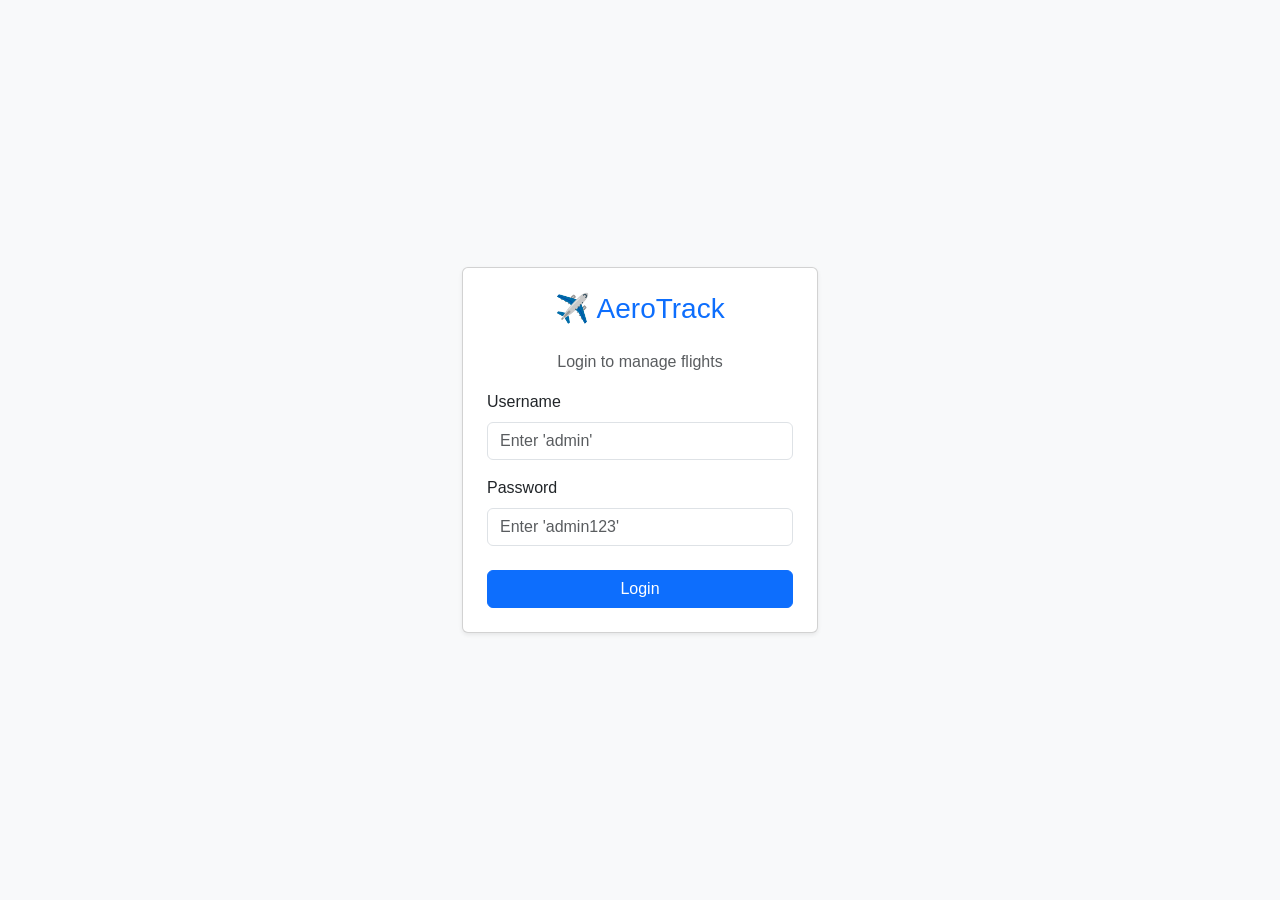
==== index.html @ f1d1104e "Add files via upload" ====
<!DOCTYPE html>
<html lang="en">
<head>
    <meta charset="UTF-8">
    <meta name="viewport" content="width=device-width, initial-scale=1.0">
    <title>Flight Tracker - Login</title>
    <!-- Bootstrap 5 CDN -->
    <link href="https://cdn.jsdelivr.net/npm/bootstrap@5.3.0/dist/css/bootstrap.min.css" rel="stylesheet">
    <link rel="stylesheet" href="style.css">
</head>
<body class="bg-light d-flex align-items-center vh-100">

<div class="container">
    <div class="row justify-content-center">
        <div class="col-md-4">
            <div class="card shadow-sm">
                <div class="card-body p-4 text-center">
                    <h3 class="mb-4 text-primary">✈️ AeroTrack</h3>
                    <p class="text-muted">Login to manage flights</p>
                    
                    <!-- Error Message -->
                    <div id="loginError" class="alert alert-danger d-none" role="alert">
                        Invalid username or password!
                    </div>

                    <form onsubmit="handleLogin(event)">
                        <div class="mb-3 text-start">
                            <label class="form-label">Username</label>
                            <input type="text" id="username" class="form-control" placeholder="Enter 'admin'" required>
                        </div>
                        <div class="mb-3 text-start">
                            <label class="form-label">Password</label>
                            <input type="password" id="password" class="form-control" placeholder="Enter 'admin123'" required>
                        </div>
                        <button type="submit" class="btn btn-primary w-100 mt-2">Login</button>
                    </form>
                </div>
            </div>
        </div>
    </div>
</div>

<script src="script.js"></script>
</body>
</html>
---- style.css ----
/* Custom Global Styles */
body {
    font-family: 'Segoe UI', Tahoma, Geneva, Verdana, sans-serif;
}

/* Hover effect for tables */
.table-hover tbody tr:hover {
    background-color: #e9ecef;
    cursor: pointer;
}
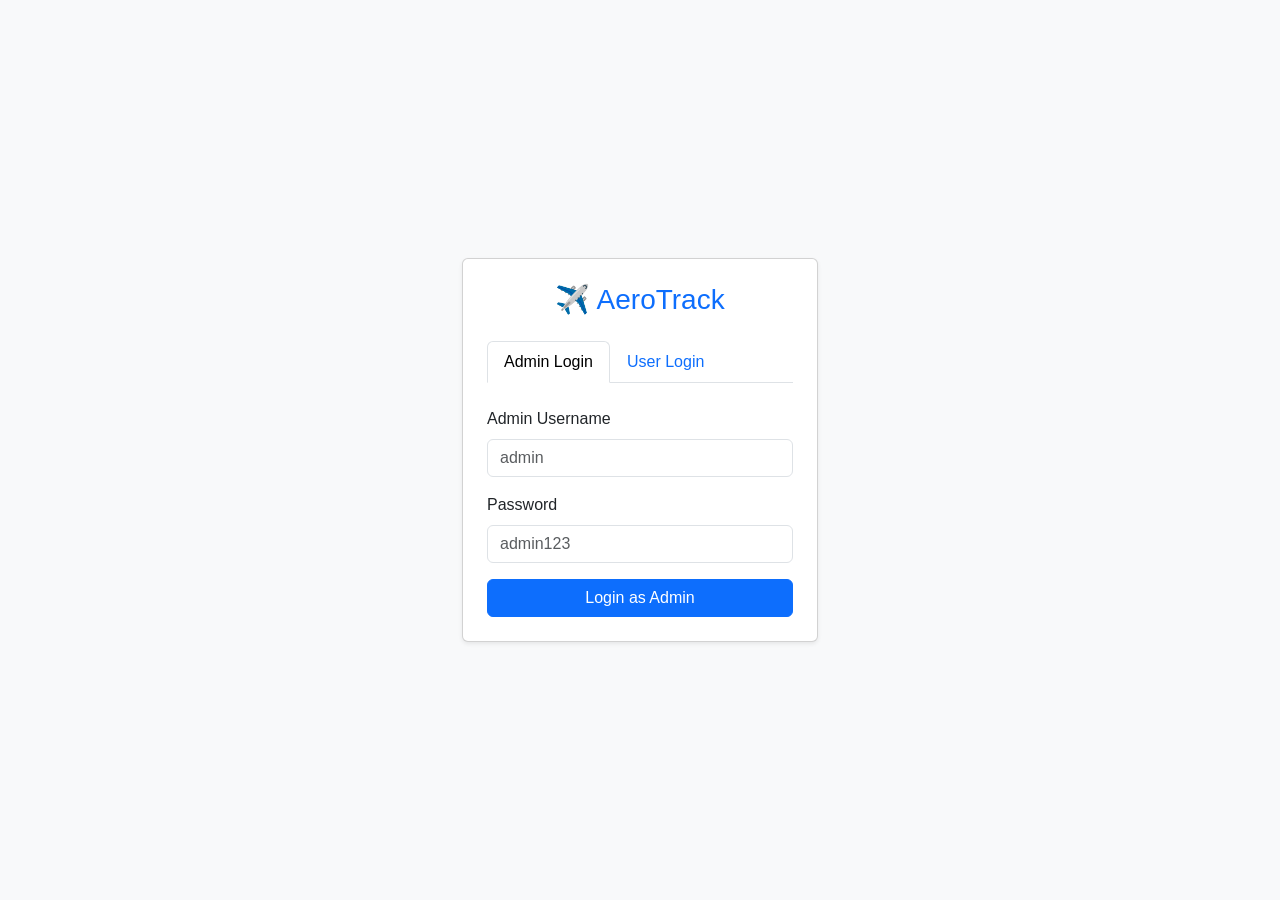
==== commit 50927565: "Add files via upload" ====
--- a/index.html
+++ b/index.html
@@ -14,32 +14,98 @@
     <div class="row justify-content-center">
         <div class="col-md-4">
             <div class="card shadow-sm">
-                <div class="card-body p-4 text-center">
-                    <h3 class="mb-4 text-primary">✈️ AeroTrack</h3>
-                    <p class="text-muted">Login to manage flights</p>
+                <div class="card-body p-4">
+                    <h3 class="mb-4 text-primary text-center">✈️ AeroTrack</h3>
                     
-                    <!-- Error Message -->
-                    <div id="loginError" class="alert alert-danger d-none" role="alert">
-                        Invalid username or password!
+                    <!-- Tabs -->
+                    <ul class="nav nav-tabs mb-4" id="authTabs">
+                        <li class="nav-item">
+                            <a class="nav-link active" data-bs-toggle="tab" data-tab="admin" href="#adminTab">Admin Login</a>
+                        </li>
+                        <li class="nav-item">
+                            <a class="nav-link" data-bs-toggle="tab" data-tab="user" href="#userTab">User Login</a>
+                        </li>
+                    </ul>
+
+                    <div class="tab-content">
+                        <!-- Admin Tab -->
+                        <div class="tab-pane fade show active" id="adminTab">
+                            <form onsubmit="handleLogin(event)">
+                                <div class="mb-3">
+                                    <label class="form-label">Admin Username</label>
+                                    <input type="text" id="username" class="form-control" placeholder="admin" required>
+                                </div>
+                                <div class="mb-3">
+                                    <label class="form-label">Password</label>
+                                    <input type="password" id="password" class="form-control" placeholder="admin123" required>
+                                </div>
+                                <button type="submit" class="btn btn-primary w-100">Login as Admin</button>
+                            </form>
+                        </div>
+
+                        <!-- User Tab -->
+                        <div class="tab-pane fade" id="userTab">
+                            <form onsubmit="handleLogin(event)">
+                                <div class="mb-3">
+                                    <label class="form-label">Username</label>
+                                    <input type="text" id="username" class="form-control" placeholder="your username" required>
+                                </div>
+                                <div class="mb-3">
+                                    <label class="form-label">Password</label>
+                                    <input type="password" id="password" class="form-control" required>
+                                </div>
+                                <button type="submit" class="btn btn-primary w-100">Login</button>
+                            </form>
+                            <p class="text-center mt-3">
+                                Don't have an account? 
+                                <a href="#" data-bs-toggle="modal" data-bs-target="#signupModal">Sign up here</a>
+                            </p>
+                        </div>
                     </div>
 
-                    <form onsubmit="handleLogin(event)">
-                        <div class="mb-3 text-start">
-                            <label class="form-label">Username</label>
-                            <input type="text" id="username" class="form-control" placeholder="Enter 'admin'" required>
-                        </div>
-                        <div class="mb-3 text-start">
-                            <label class="form-label">Password</label>
-                            <input type="password" id="password" class="form-control" placeholder="Enter 'admin123'" required>
-                        </div>
-                        <button type="submit" class="btn btn-primary w-100 mt-2">Login</button>
-                    </form>
+                    <!-- Error Message -->
+                    <div id="loginError" class="alert alert-danger d-none mt-3" role="alert"></div>
+                </div>
+            </div>
+        </div>
+    </div>
                 </div>
             </div>
         </div>
     </div>
 </div>
 
+<!-- Signup Modal -->
+<div class="modal fade" id="signupModal" tabindex="-1">
+    <div class="modal-dialog">
+        <div class="modal-content">
+            <div class="modal-header">
+                <h5 class="modal-title">Create New Account</h5>
+                <button type="button" class="btn-close" data-bs-dismiss="modal"></button>
+            </div>
+            <div class="modal-body">
+                <form onsubmit="handleSignup(event)">
+                    <div class="mb-3">
+                        <label class="form-label">Username</label>
+                        <input type="text" id="signupUsername" class="form-control" required>
+                    </div>
+                    <div class="mb-3">
+                        <label class="form-label">Password</label>
+                        <input type="password" id="signupPassword" class="form-control" required>
+                    </div>
+                    <div class="mb-3">
+                        <label class="form-label">Confirm Password</label>
+                        <input type="password" id="signupConfirm" class="form-control" required>
+                    </div>
+                    <div id="signupError" class="alert alert-danger d-none"></div>
+                    <button type="submit" class="btn btn-success w-100">Sign Up</button>
+                </form>
+            </div>
+        </div>
+    </div>
+</div>
+
+<script src="https://cdn.jsdelivr.net/npm/bootstrap@5.3.0/dist/js/bootstrap.bundle.min.js"></script>
 <script src="script.js"></script>
 </body>
 </html>
--- a/style.css
+++ b/style.css
@@ -7,4 +7,20 @@
 .table-hover tbody tr:hover {
     background-color: #e9ecef;
     cursor: pointer;
-}+}
+
+/* Chart containers */
+.card {
+    transition: transform 0.2s;
+}
+
+.card:hover {
+    transform: translateY(-3px);
+}
+
+/* Fixed sizing for Chart.js to prevent stretching */
+canvas {
+    width: 100% !important;
+    height: 260px !important;
+    max-height: 260px !important;
+}
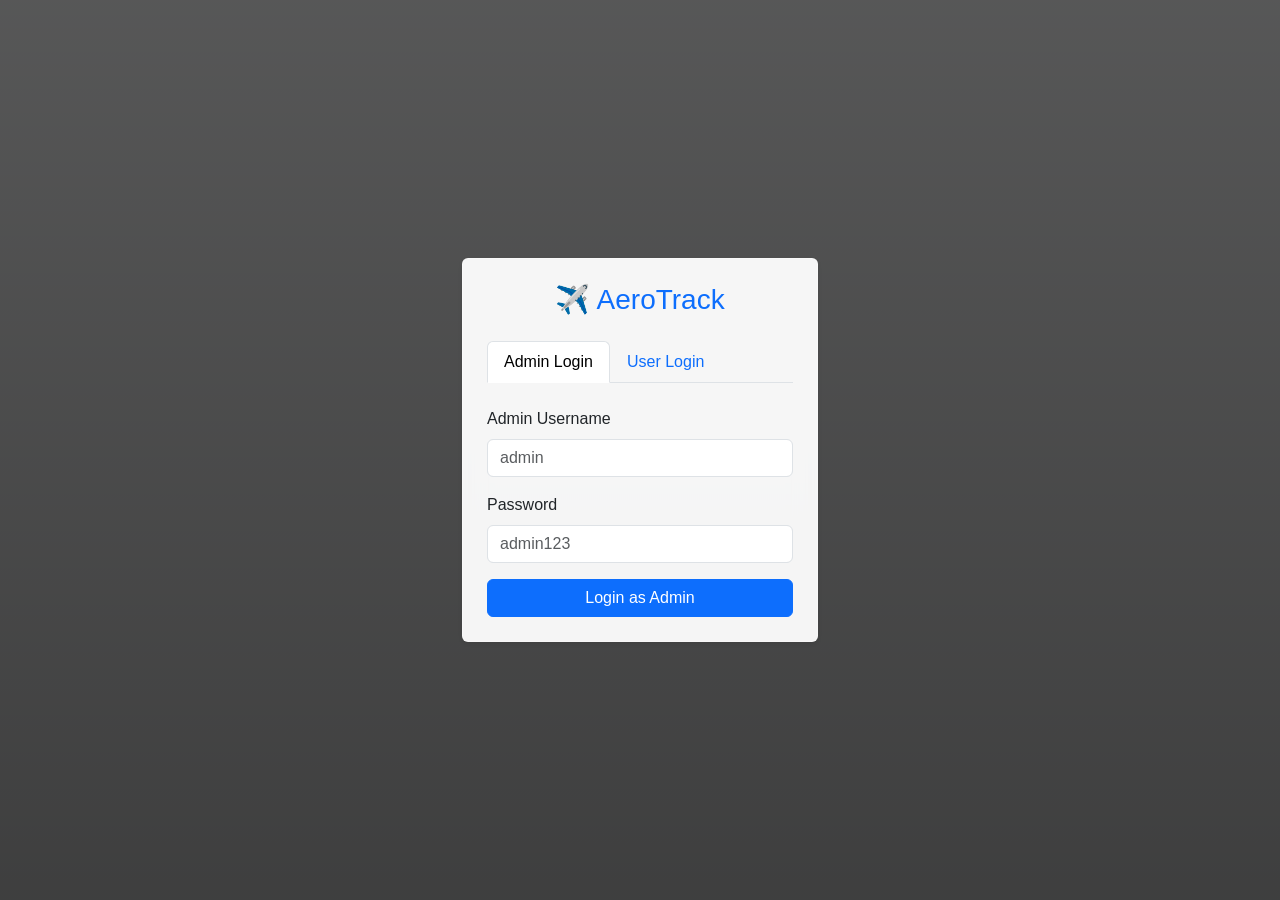
==== commit f38c53a9: "Add files via upload" ====
--- a/index.html
+++ b/index.html
@@ -4,7 +4,6 @@
     <meta charset="UTF-8">
     <meta name="viewport" content="width=device-width, initial-scale=1.0">
     <title>Flight Tracker - Login</title>
-    <!-- Bootstrap 5 CDN -->
     <link href="https://cdn.jsdelivr.net/npm/bootstrap@5.3.0/dist/css/bootstrap.min.css" rel="stylesheet">
     <link rel="stylesheet" href="style.css">
 </head>
@@ -33,11 +32,11 @@
                             <form onsubmit="handleLogin(event)">
                                 <div class="mb-3">
                                     <label class="form-label">Admin Username</label>
-                                    <input type="text" id="username" class="form-control" placeholder="admin" required>
+                                    <input type="text" id="adminUsername" class="form-control" placeholder="admin" required>
                                 </div>
                                 <div class="mb-3">
                                     <label class="form-label">Password</label>
-                                    <input type="password" id="password" class="form-control" placeholder="admin123" required>
+                                    <input type="password" id="adminPassword" class="form-control" placeholder="admin123" required>
                                 </div>
                                 <button type="submit" class="btn btn-primary w-100">Login as Admin</button>
                             </form>
@@ -48,11 +47,11 @@
                             <form onsubmit="handleLogin(event)">
                                 <div class="mb-3">
                                     <label class="form-label">Username</label>
-                                    <input type="text" id="username" class="form-control" placeholder="your username" required>
+                                    <input type="text" id="userUsername" class="form-control" placeholder="your username" required>
                                 </div>
                                 <div class="mb-3">
                                     <label class="form-label">Password</label>
-                                    <input type="password" id="password" class="form-control" required>
+                                    <input type="password" id="userPassword" class="form-control" required>
                                 </div>
                                 <button type="submit" class="btn btn-primary w-100">Login</button>
                             </form>
@@ -65,10 +64,6 @@
 
                     <!-- Error Message -->
                     <div id="loginError" class="alert alert-danger d-none mt-3" role="alert"></div>
-                </div>
-            </div>
-        </div>
-    </div>
                 </div>
             </div>
         </div>
--- a/style.css
+++ b/style.css
@@ -1,26 +1,78 @@
 /* Custom Global Styles */
 body {
     font-family: 'Segoe UI', Tahoma, Geneva, Verdana, sans-serif;
+    background-image: linear-gradient(rgba(0,0,0,0.65), rgba(0,0,0,0.75)), url('https://images.unsplash.com/photo-1436491865332-7a61a109cc05?ixlib=rb-4.0.3&auto=format&fit=crop&q=80');
+    background-size: cover;
+    background-position: center;
+    background-attachment: fixed;
+    min-height: 100vh;
+    color: #333;
 }
 
-/* Hover effect for tables */
-.table-hover tbody tr:hover {
-    background-color: #e9ecef;
-    cursor: pointer;
+/* Dark Mode */
+[data-theme="dark"] body {
+    background-image: linear-gradient(rgba(0,0,0,0.85), rgba(0,0,0,0.9)), url('https://images.unsplash.com/photo-1436491865332-7a61a109cc05?ixlib=rb-4.0.3&auto=format&fit=crop&q=80');
+    color: #eee;
 }
 
-/* Chart containers */
+/* Glassmorphism Cards */
+.card, .navbar, .modal-content, .table-responsive {
+    background: rgba(255, 255, 255, 0.95) !important;
+    backdrop-filter: blur(12px);
+    border: 1px solid rgba(255,255,255,0.3);
+}
+
+[data-theme="dark"] .card,
+[data-theme="dark"] .navbar,
+[data-theme="dark"] .modal-content,
+[data-theme="dark"] .table-responsive {
+    background: rgba(30, 30, 40, 0.95) !important;
+    border: 1px solid rgba(255,255,255,0.1);
+    color: #eee;
+}
+
+/* Navbar */
+.navbar {
+    background: rgba(13, 110, 253, 0.95) !important;
+    backdrop-filter: blur(10px);
+}
+
+/* Hover Effects */
 .card {
-    transition: transform 0.2s;
+    transition: all 0.3s ease;
 }
 
 .card:hover {
-    transform: translateY(-3px);
+    transform: translateY(-8px);
+    box-shadow: 0 20px 25px -5px rgb(0 0 0 / 0.1), 0 8px 10px -6px rgb(0 0 0 / 0.1) !important;
 }
 
-/* Fixed sizing for Chart.js to prevent stretching */
+.table-hover tbody tr:hover {
+    background-color: rgba(13, 110, 253, 0.1) !important;
+}
+
+[data-theme="dark"] .table-hover tbody tr:hover {
+    background-color: rgba(255,255,255,0.1) !important;
+}
+
+/* Charts */
 canvas {
     width: 100% !important;
     height: 260px !important;
     max-height: 260px !important;
 }
+
+/* Theme Toggle */
+.theme-toggle {
+    background: none;
+    border: none;
+    font-size: 1.5rem;
+    cursor: pointer;
+    padding: 8px 12px;
+    border-radius: 50%;
+    transition: transform 0.3s;
+}
+
+.theme-toggle:hover {
+    transform: rotate(30deg);
+}
